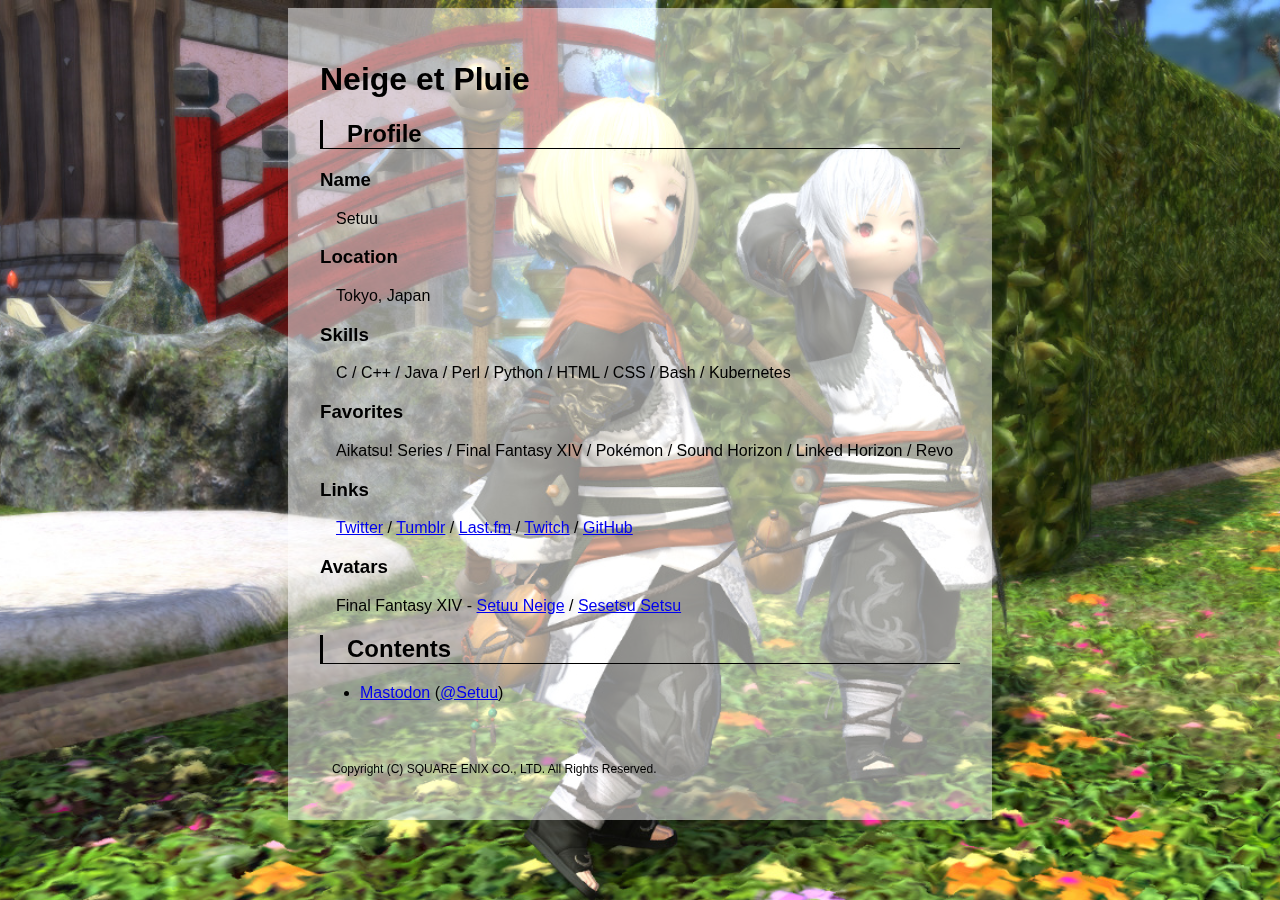
==== index.html @ f827c809 "Remove link for Kirakiratter" ====
<!DOCTYPE html>
<html>
<head>
	<meta charset="UTF-8">
	<meta name="viewport" content="width=device-width,initial-scale=1">
	<link rel="stylesheet" href="/css/layout.css">
	<link rel="icon" href="/favicon.ico" type="image/x-icon">
	<link rel="icon" href="/android-chrome-192x192.png" sizes="192x192">
	<link rel="apple-touch-icon" href="/apple-touch-icon.png" sizes="180x180">
	<title>Neige et Pluie</title>
	
	<!-- Global site tag (gtag.js) - Google Analytics -->
	<script async src="https://www.googletagmanager.com/gtag/js?id=G-NK4TKWL1KC"></script>
	<script>
	  window.dataLayer = window.dataLayer || [];
	  function gtag(){dataLayer.push(arguments);}
	  gtag('js', new Date());

	  gtag('config', 'G-NK4TKWL1KC');
	</script>
</head>

<body>
<div class="content">
<h1>Neige et Pluie</h1>

<h2>Profile</h2>
<h3>Name</h3>
<p>Setuu</p>

<h3>Location</h3>
<p>Tokyo, Japan</p>

<h3>Skills</h3>
<p>C / C++ / Java / Perl / Python / HTML / CSS / Bash / Kubernetes</p>

<h3>Favorites</h3>
<p>Aikatsu! Series / Final Fantasy XIV / Pok&eacute;mon / Sound Horizon / Linked Horizon / Revo</p>

<h3>Links</h3>
<p class="nopadding">
	<a class="outlink twitter" href="https://twitter.com/yuki764" target="_blank">Twitter</a>
	<span class="delimiter">/</span>
	<a class="outlink tumblr" href="https://blog.neigepluie.net/" target="_blank">Tumblr</a>
	<span class="delimiter">/</span>
	<a class="outlink lastfm" href="https://www.last.fm/user/yuki764" target="_blank">Last.fm</a>
	<span class="delimiter">/</span>
	<a class="outlink twitch" href="https://www.twitch.tv/neigepluie" target="_blank">Twitch</a>
	<span class="delimiter">/</span>
	<a class="outlink github" href="https://github.com/yuki764" target="_blank">GitHub</a>
</p>

<h3>Avatars</h3>
<p class="nopadding">
	<span class="gamename">Final Fantasy XIV</span>
	<span class="delimiter">-</span>
	<a class="outlink xiv_setuu" href="https://jp.finalfantasyxiv.com/lodestone/character/1570723/" target="_blank">Setuu Neige</a>
	<span class="delimiter">/</span>
	<a class="outlink xiv_sesetsu" href="https://jp.finalfantasyxiv.com/lodestone/character/6514210/" target="_blank">Sesetsu Setsu</a>
</p>

<h2>Contents</h2>
<ul>
	<li><a href="https://mstdn.neigepluie.net/">Mastodon</a> (<a href="https://mstdn.neigepluie.net/@Setuu">@Setuu</a>)</li>
</ul>

<footer>
Copyright (C) SQUARE ENIX CO., LTD. All Rights Reserved.
</footer>
</div>
<script src="/js/random-background.js"></script>
</body>
</html>
---- css/layout.css ----
body.lala_maid:before {
	background-image: url('/img/lala_maid.jpg');
}
body.lala_goku::before {
	background-image: url('/img/lala_goku.jpg');
}
body.lala_idol::before {
	background-image: url('/img/lala_idol.jpg');
}

body::before {
	background-size: cover;
	background-position: center;
	background-repeat: no-repeat;
	top: 0;
	left: 0;
	display: block;
	position: fixed;
	height: 100vh;
	width: 100%;
	content: "";
	z-index: -1;
}

body {
	font-family: Tahoma, Verdana, Arial, sans-serif;
}

div.content {
	margin: 0 auto;
	background-color: rgba(255,255,255,0.5);
}

h2 {
	text-indent: 1em;
	border-left: 3px solid #000000;
	border-bottom: 1px solid #000000;
}

p {
	text-indent: 1em;
}

footer {
	margin: 4em 0 0 0;
	padding: 1em 1em 1em 1em;
	font-size: 12px;
}

@media only screen and (min-width: 768px) {
	div.content {
		width: 40em;
		padding: 2em;
	}
}
@media only screen and (max-width: 767px) {
	body {
		margin: 0;
	}

	div.content {
		padding: 0;
	}

	h1 {
		padding: 0.5em 0 0 0.5em;
		margin: 0;
	}
	h2 {
		border-left: 3px solid #000000;
		border-bottom: 1px solid #000000;
	}
	h3 {
		text-indent: 1em;
	}
	p {
		margin: 0;
		padding: 0 16px;
	}
	p.nopadding {
		padding: 0;
	}
	span.delimiter {
		display: none;
	}
	span.gamename {
		padding: 0.5em;
		font-weight: bold;
		display: block;
	}

	a.outlink {
		display: block;
		width: max-width;
		padding: 1em 0 1em 1em;
		text-decoration: none;
		color: rgb(255,255,255);
		font-weight: bold;
	}
	a.outlink:hover {
		padding: 1em 0 1em 2em;
	}

	a.twitter {
		background-color: rgba(85,172,238,0.5);
	}
	a.twitter:hover {
		background-color: rgba(85,172,238,1);
	}
	a.tumblr {
		background-color: rgba(54,70,93,0.5);
	}
	a.tumblr:hover {
		background-color: rgba(54,70,93,1);
	}
	a.lastfm {
		background-color: rgba(185,0,0,0.5);
	}
	a.lastfm:hover {
		background-color: rgba(185,0,0,1);
	}
	a.twitch {
		background-color: rgba(100,65,165,0.5);
	}
	a.twitch:hover {
		background-color: rgba(100,65,165,1);
	}
	a.github {
		background-color: rgba(23,21,21,0.5);
	}
	a.github:hover {
		background-color: rgba(23,21,21,1);
	}
	a.kkt {
		background-color: rgba(252,33,125,0.5);
	}
	a.kkt:hover {
		background-color: rgba(252,33,125,1);
	}
	a.xiv_setuu {
		background-color: rgba(129,59,60,0.5);
	}
	a.xiv_setuu:hover {
		background-color: rgba(129,59,60,1);
	}
	a.xiv_sesetsu {
		background-color: rgba(64,110,51,0.5);
	}
	a.xiv_sesetsu:hover {
		background-color: rgba(64,110,51,1);
	}
	a.aikt_yuki {
		background-color: rgba(232,56,102,0.5);
	}
	a.aikt_yuki:hover {
		background-color: rgba(232,56,102,1);
	}
	a.aikt_akira {
		background-color: rgba(5,96,169,0.5);
	}
	a.aikt_akira:hover {
		background-color: rgba(5,96,169,1);
	}
}
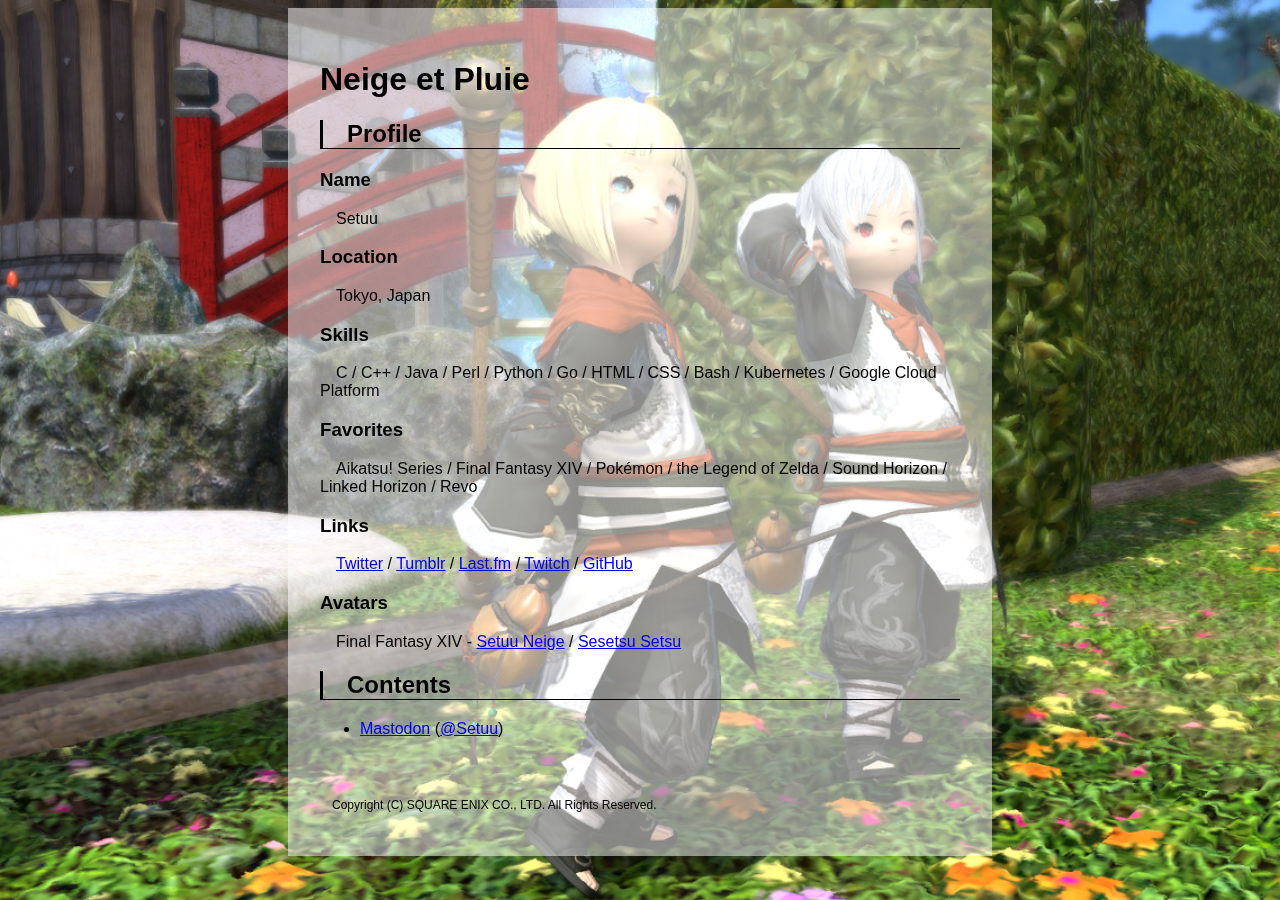
==== commit c135cb97: "update profile" ====
--- a/index.html
+++ b/index.html
@@ -32,10 +32,10 @@
 <p>Tokyo, Japan</p>
 
 <h3>Skills</h3>
-<p>C / C++ / Java / Perl / Python / HTML / CSS / Bash / Kubernetes</p>
+<p>C / C++ / Java / Perl / Python / Go / HTML / CSS / Bash / Kubernetes / Google Cloud Platform</p>
 
 <h3>Favorites</h3>
-<p>Aikatsu! Series / Final Fantasy XIV / Pok&eacute;mon / Sound Horizon / Linked Horizon / Revo</p>
+<p>Aikatsu! Series / Final Fantasy XIV / Pok&eacute;mon / the Legend of Zelda / Sound Horizon / Linked Horizon / Revo</p>
 
 <h3>Links</h3>
 <p class="nopadding">
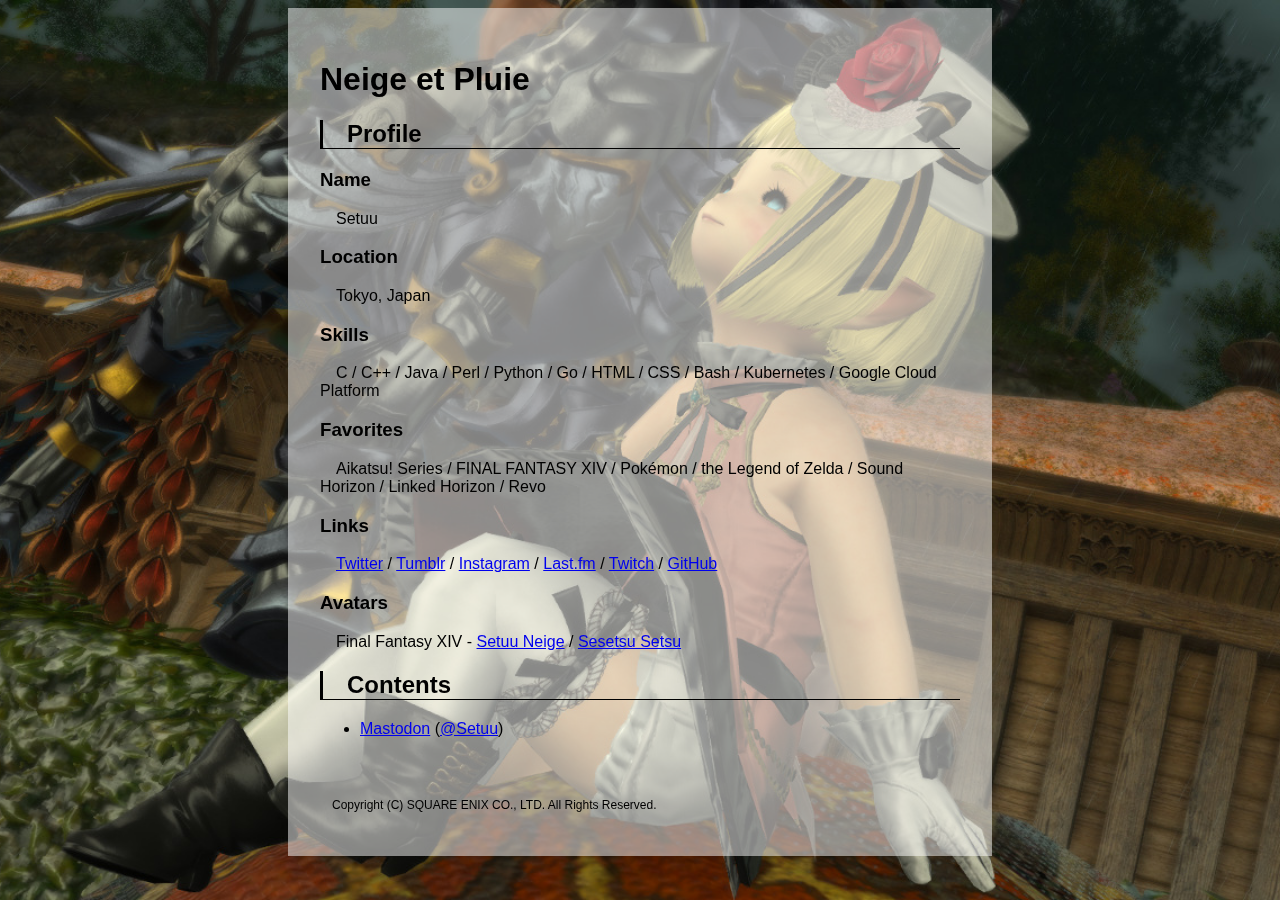
==== commit 0136017f: "add link to instagram" ====
--- a/index.html
+++ b/index.html
@@ -35,13 +35,15 @@
 <p>C / C++ / Java / Perl / Python / Go / HTML / CSS / Bash / Kubernetes / Google Cloud Platform</p>
 
 <h3>Favorites</h3>
-<p>Aikatsu! Series / Final Fantasy XIV / Pok&eacute;mon / the Legend of Zelda / Sound Horizon / Linked Horizon / Revo</p>
+<p>Aikatsu! Series / FINAL FANTASY XIV / Pok&eacute;mon / the Legend of Zelda / Sound Horizon / Linked Horizon / Revo</p>
 
 <h3>Links</h3>
 <p class="nopadding">
 	<a class="outlink twitter" href="https://twitter.com/yuki764" target="_blank">Twitter</a>
 	<span class="delimiter">/</span>
 	<a class="outlink tumblr" href="https://blog.neigepluie.net/" target="_blank">Tumblr</a>
+	<span class="delimiter">/</span>
+	<a class="outlink instagram" href="https://www.instagram.com/setuu.neigepluie/" target="_blank">Instagram</a>
 	<span class="delimiter">/</span>
 	<a class="outlink lastfm" href="https://www.last.fm/user/yuki764" target="_blank">Last.fm</a>
 	<span class="delimiter">/</span>
--- a/css/layout.css
+++ b/css/layout.css
@@ -1,4 +1,4 @@
-body.lala_maid:before {
+body.lala_maid::before {
 	background-image: url('/img/lala_maid.jpg');
 }
 body.lala_goku::before {
@@ -125,17 +125,17 @@
 	a.twitch:hover {
 		background-color: rgba(100,65,165,1);
 	}
+	a.instagram {
+		background-color: rgba(193,53,132,1);
+	}
+	a.instagram:hover {
+		background-color: rgba(193,53,132,0.5);
+	}
 	a.github {
 		background-color: rgba(23,21,21,0.5);
 	}
 	a.github:hover {
 		background-color: rgba(23,21,21,1);
-	}
-	a.kkt {
-		background-color: rgba(252,33,125,0.5);
-	}
-	a.kkt:hover {
-		background-color: rgba(252,33,125,1);
 	}
 	a.xiv_setuu {
 		background-color: rgba(129,59,60,0.5);
@@ -149,16 +149,4 @@
 	a.xiv_sesetsu:hover {
 		background-color: rgba(64,110,51,1);
 	}
-	a.aikt_yuki {
-		background-color: rgba(232,56,102,0.5);
-	}
-	a.aikt_yuki:hover {
-		background-color: rgba(232,56,102,1);
-	}
-	a.aikt_akira {
-		background-color: rgba(5,96,169,0.5);
-	}
-	a.aikt_akira:hover {
-		background-color: rgba(5,96,169,1);
-	}
 }
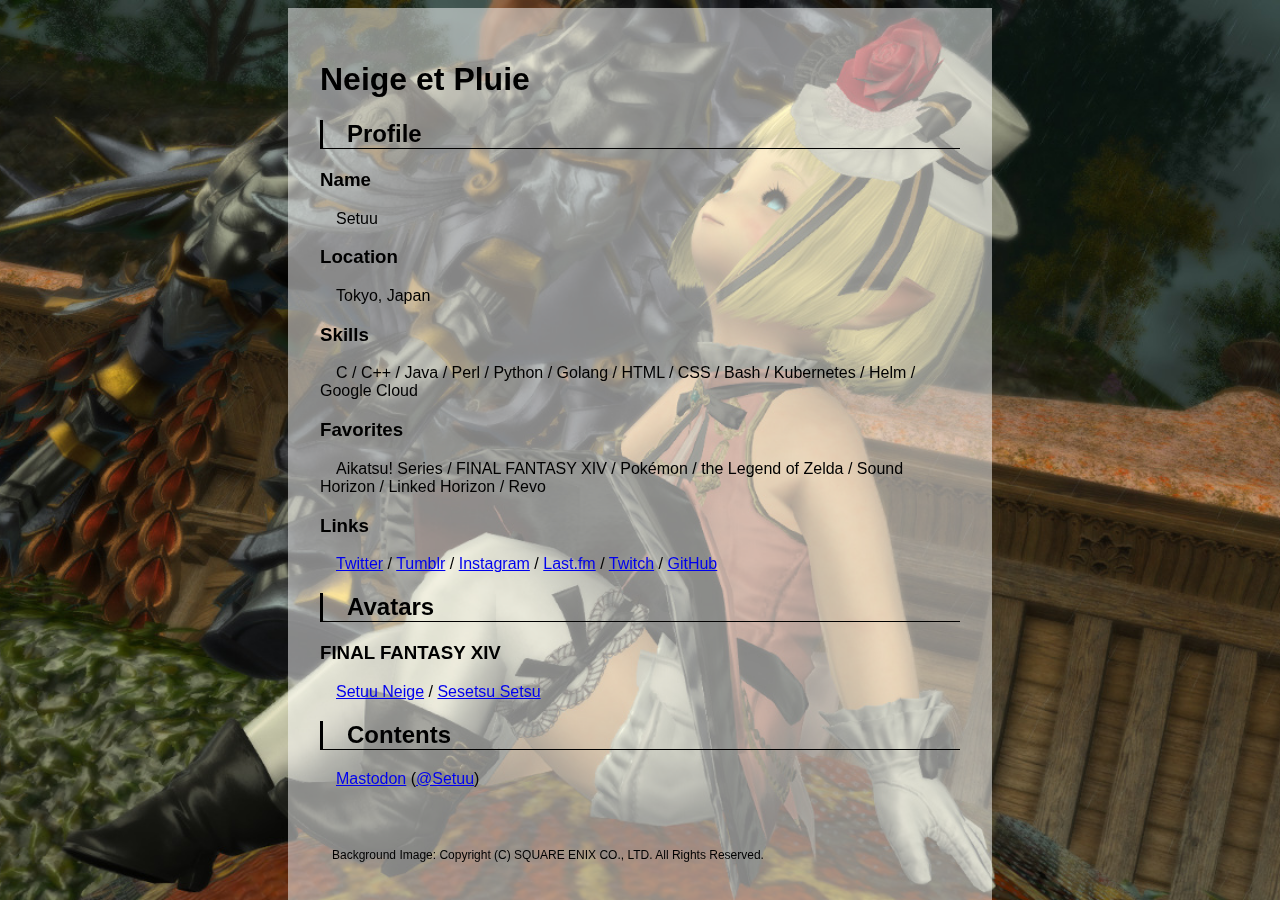
==== commit dcc2852b: "change index" ====
--- a/index.html
+++ b/index.html
@@ -32,7 +32,7 @@
 <p>Tokyo, Japan</p>
 
 <h3>Skills</h3>
-<p>C / C++ / Java / Perl / Python / Go / HTML / CSS / Bash / Kubernetes / Google Cloud Platform</p>
+<p>C / C++ / Java / Perl / Python / Golang / HTML / CSS / Bash / Kubernetes / Helm / Google Cloud</p>
 
 <h3>Favorites</h3>
 <p>Aikatsu! Series / FINAL FANTASY XIV / Pok&eacute;mon / the Legend of Zelda / Sound Horizon / Linked Horizon / Revo</p>
@@ -52,22 +52,22 @@
 	<a class="outlink github" href="https://github.com/yuki764" target="_blank">GitHub</a>
 </p>
 
-<h3>Avatars</h3>
+<h2>Avatars</h2>
+<h3>FINAL FANTASY XIV</h3>
 <p class="nopadding">
-	<span class="gamename">Final Fantasy XIV</span>
-	<span class="delimiter">-</span>
 	<a class="outlink xiv_setuu" href="https://jp.finalfantasyxiv.com/lodestone/character/1570723/" target="_blank">Setuu Neige</a>
 	<span class="delimiter">/</span>
 	<a class="outlink xiv_sesetsu" href="https://jp.finalfantasyxiv.com/lodestone/character/6514210/" target="_blank">Sesetsu Setsu</a>
 </p>
 
 <h2>Contents</h2>
-<ul>
-	<li><a href="https://mstdn.neigepluie.net/">Mastodon</a> (<a href="https://mstdn.neigepluie.net/@Setuu">@Setuu</a>)</li>
-</ul>
+
+<p>
+	<a href="https://mstdn.neigepluie.net/">Mastodon</a> (<a rel="me" href="https://mstdn.neigepluie.net/@Setuu">@Setuu</a>)
+</p>
 
 <footer>
-Copyright (C) SQUARE ENIX CO., LTD. All Rights Reserved.
+Background Image: Copyright (C) SQUARE ENIX CO., LTD. All Rights Reserved.
 </footer>
 </div>
 <script src="/js/random-background.js"></script>
--- a/css/layout.css
+++ b/css/layout.css
@@ -126,10 +126,10 @@
 		background-color: rgba(100,65,165,1);
 	}
 	a.instagram {
-		background-color: rgba(193,53,132,1);
+		background-color: rgba(193,53,132,0.5);
 	}
 	a.instagram:hover {
-		background-color: rgba(193,53,132,0.5);
+		background-color: rgba(193,53,132,1);
 	}
 	a.github {
 		background-color: rgba(23,21,21,0.5);
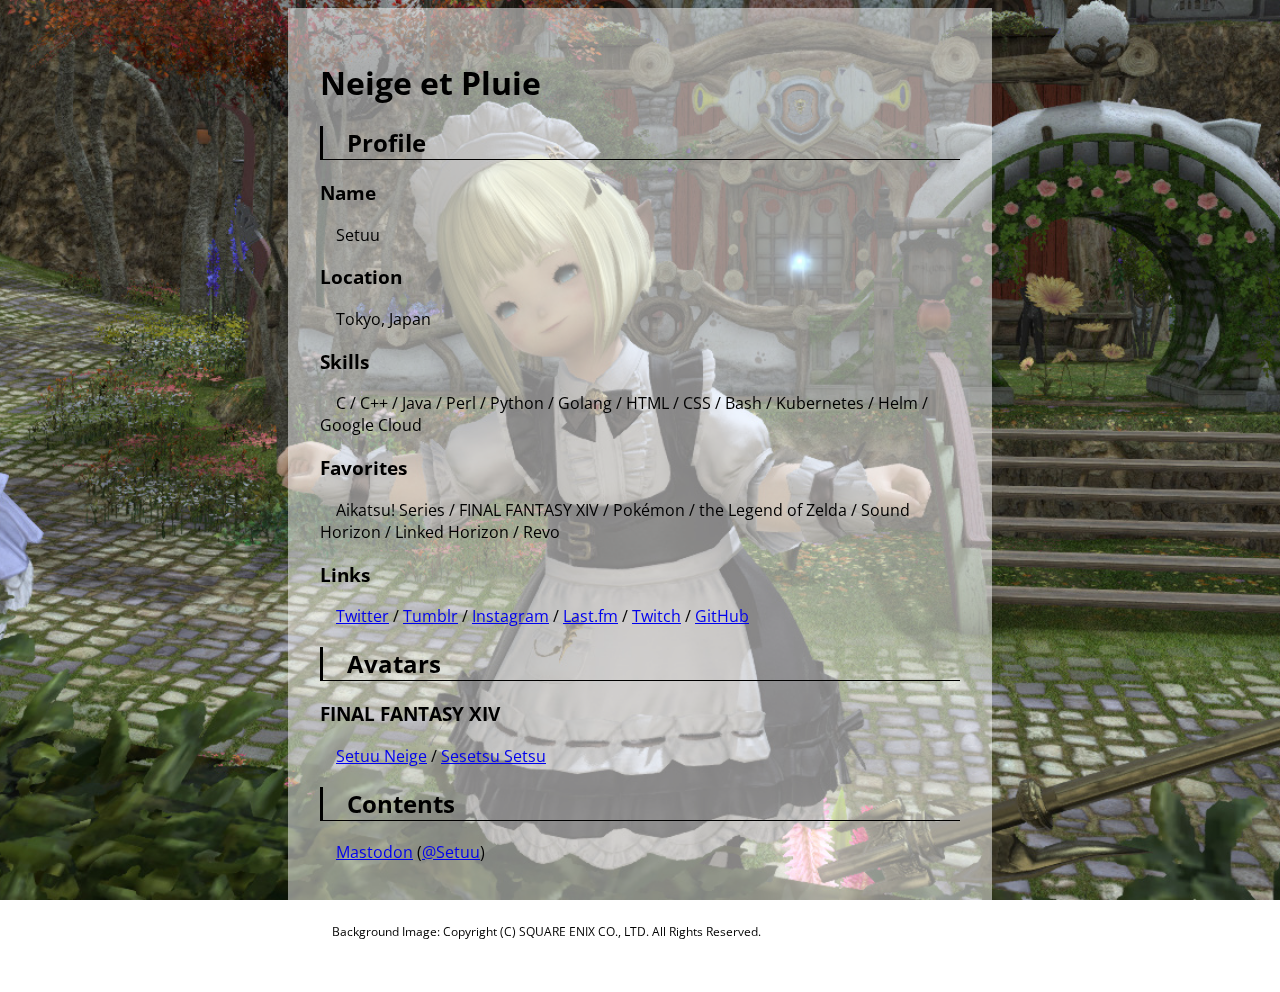
==== commit 3518a127: "change to use Open Sans" ====
--- a/index.html
+++ b/index.html
@@ -3,12 +3,15 @@
 <head>
 	<meta charset="UTF-8">
 	<meta name="viewport" content="width=device-width,initial-scale=1">
+	<link rel="preconnect" href="https://fonts.googleapis.com">
+	<link rel="preconnect" href="https://fonts.gstatic.com" crossorigin>
+	<link href="https://fonts.googleapis.com/css2?family=Open+Sans&display=swap" rel="stylesheet">
 	<link rel="stylesheet" href="/css/layout.css">
 	<link rel="icon" href="/favicon.ico" type="image/x-icon">
 	<link rel="icon" href="/android-chrome-192x192.png" sizes="192x192">
 	<link rel="apple-touch-icon" href="/apple-touch-icon.png" sizes="180x180">
 	<title>Neige et Pluie</title>
-	
+
 	<!-- Global site tag (gtag.js) - Google Analytics -->
 	<script async src="https://www.googletagmanager.com/gtag/js?id=G-NK4TKWL1KC"></script>
 	<script>
--- a/css/layout.css
+++ b/css/layout.css
@@ -23,7 +23,7 @@
 }
 
 body {
-	font-family: Tahoma, Verdana, Arial, sans-serif;
+	font-family: 'Open Sans', Tahoma, Verdana, Arial, sans-serif;
 }
 
 div.content {
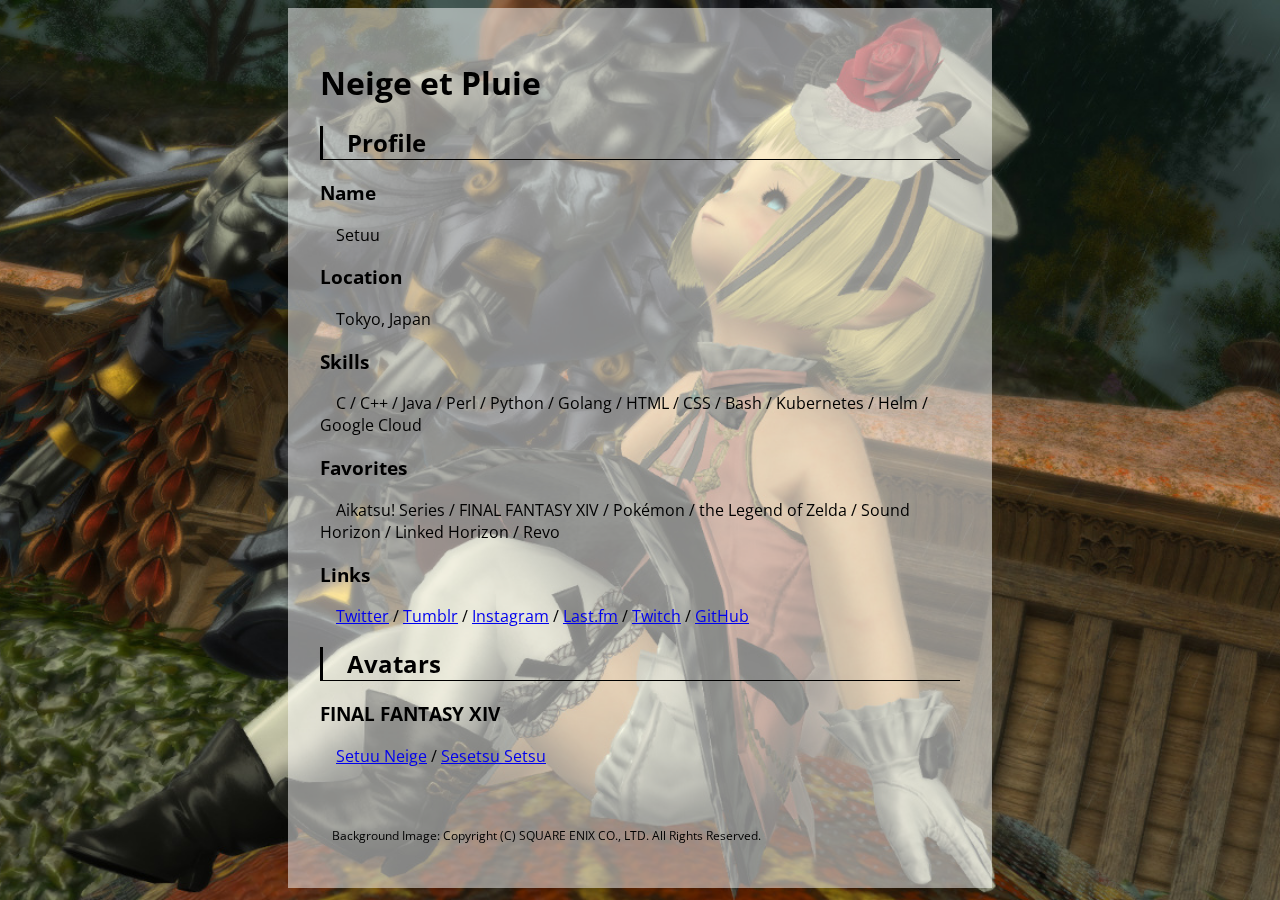
==== commit 20a04c97: "remove link into my mastodon instance" ====
--- a/index.html
+++ b/index.html
@@ -63,12 +63,6 @@
 	<a class="outlink xiv_sesetsu" href="https://jp.finalfantasyxiv.com/lodestone/character/6514210/" target="_blank">Sesetsu Setsu</a>
 </p>
 
-<h2>Contents</h2>
-
-<p>
-	<a href="https://mstdn.neigepluie.net/">Mastodon</a> (<a rel="me" href="https://mstdn.neigepluie.net/@Setuu">@Setuu</a>)
-</p>
-
 <footer>
 Background Image: Copyright (C) SQUARE ENIX CO., LTD. All Rights Reserved.
 </footer>
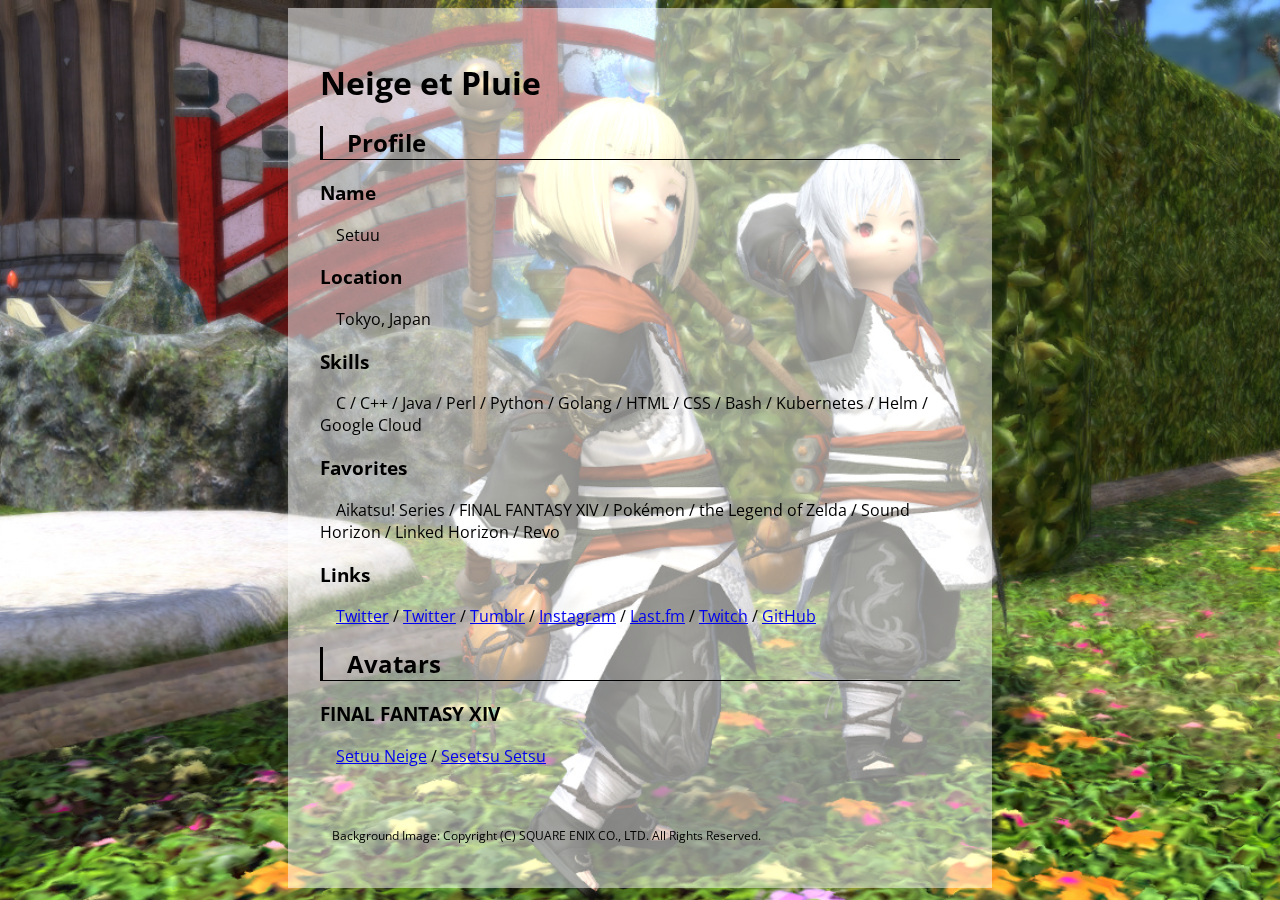
==== commit b40f260e: "add a link to Bluesky" ====
--- a/index.html
+++ b/index.html
@@ -44,6 +44,8 @@
 <p class="nopadding">
 	<a class="outlink twitter" href="https://twitter.com/yuki764" target="_blank">Twitter</a>
 	<span class="delimiter">/</span>
+	<a class="outlink bluesky" href="https://bsky.app/profile/setuu.net" target="_blank">Twitter</a>
+	<span class="delimiter">/</span>
 	<a class="outlink tumblr" href="https://blog.neigepluie.net/" target="_blank">Tumblr</a>
 	<span class="delimiter">/</span>
 	<a class="outlink instagram" href="https://www.instagram.com/setuu.neigepluie/" target="_blank">Instagram</a>
--- a/css/layout.css
+++ b/css/layout.css
@@ -107,6 +107,12 @@
 	a.twitter:hover {
 		background-color: rgba(85,172,238,1);
 	}
+	a.bluesky {
+		background-color: rgba(0,133,255,0.5);
+	}
+	a.bluesky:hover {
+		background-color: rgba(0,133,255,1);
+	}
 	a.tumblr {
 		background-color: rgba(54,70,93,0.5);
 	}
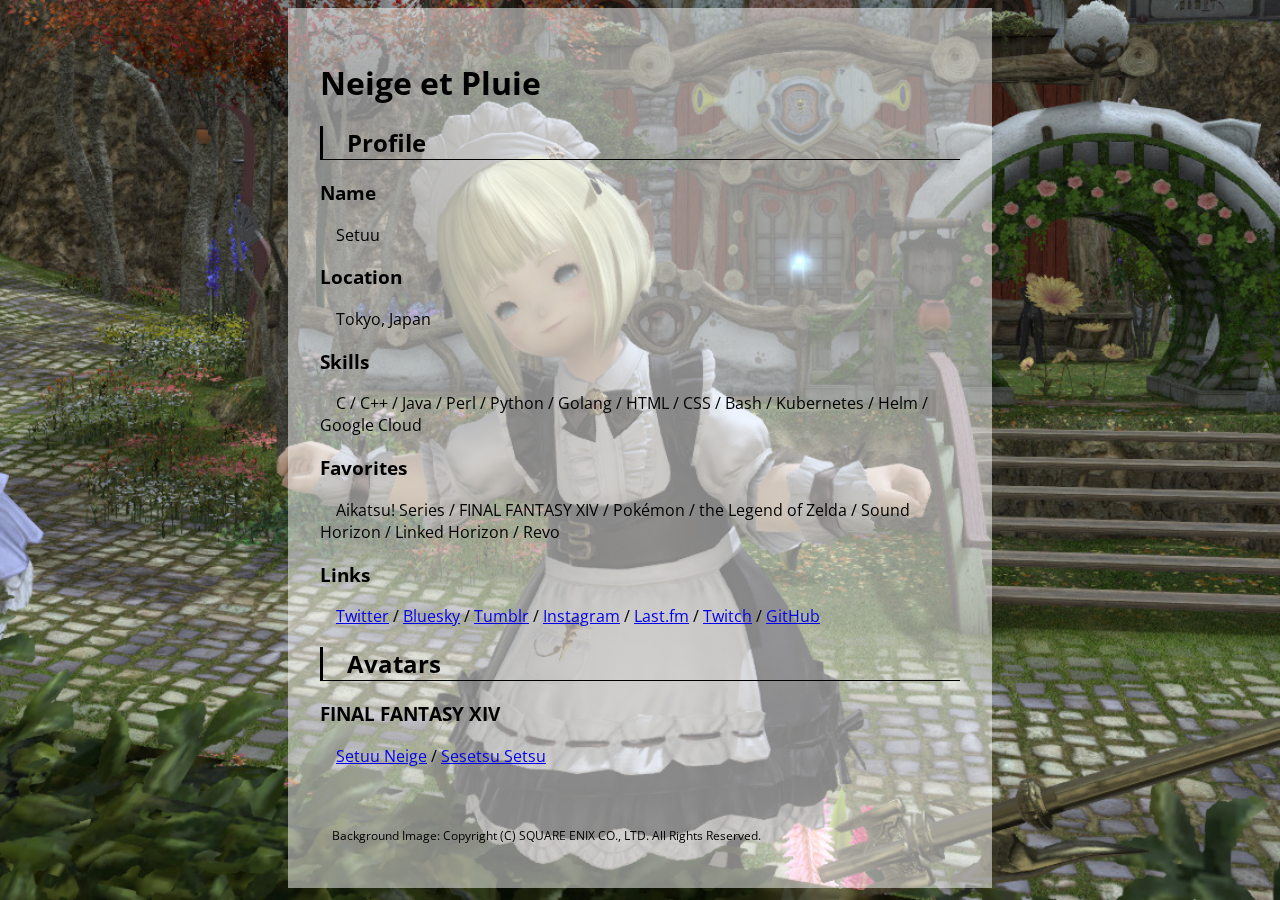
==== commit e6e28b34: "fix label" ====
--- a/index.html
+++ b/index.html
@@ -44,7 +44,7 @@
 <p class="nopadding">
 	<a class="outlink twitter" href="https://twitter.com/yuki764" target="_blank">Twitter</a>
 	<span class="delimiter">/</span>
-	<a class="outlink bluesky" href="https://bsky.app/profile/setuu.net" target="_blank">Twitter</a>
+	<a class="outlink bluesky" href="https://bsky.app/profile/setuu.net" target="_blank">Bluesky</a>
 	<span class="delimiter">/</span>
 	<a class="outlink tumblr" href="https://blog.neigepluie.net/" target="_blank">Tumblr</a>
 	<span class="delimiter">/</span>
